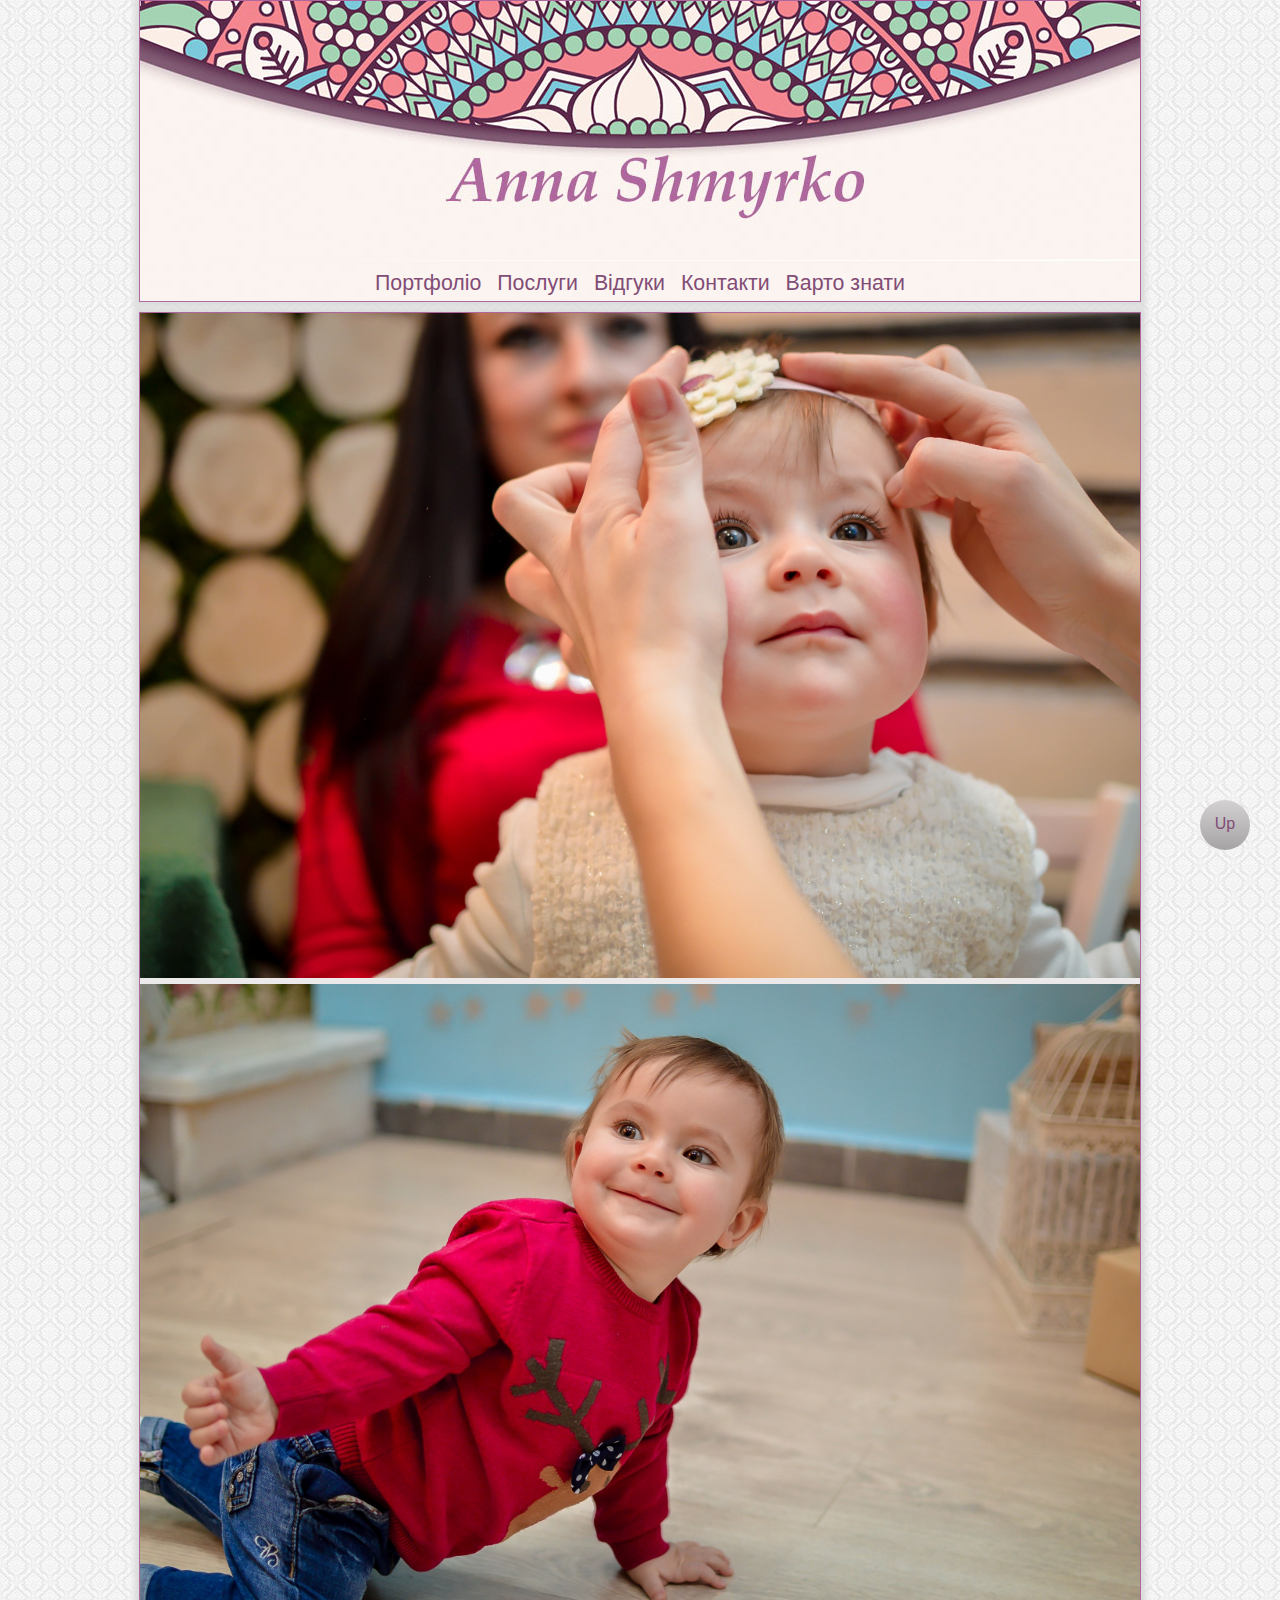
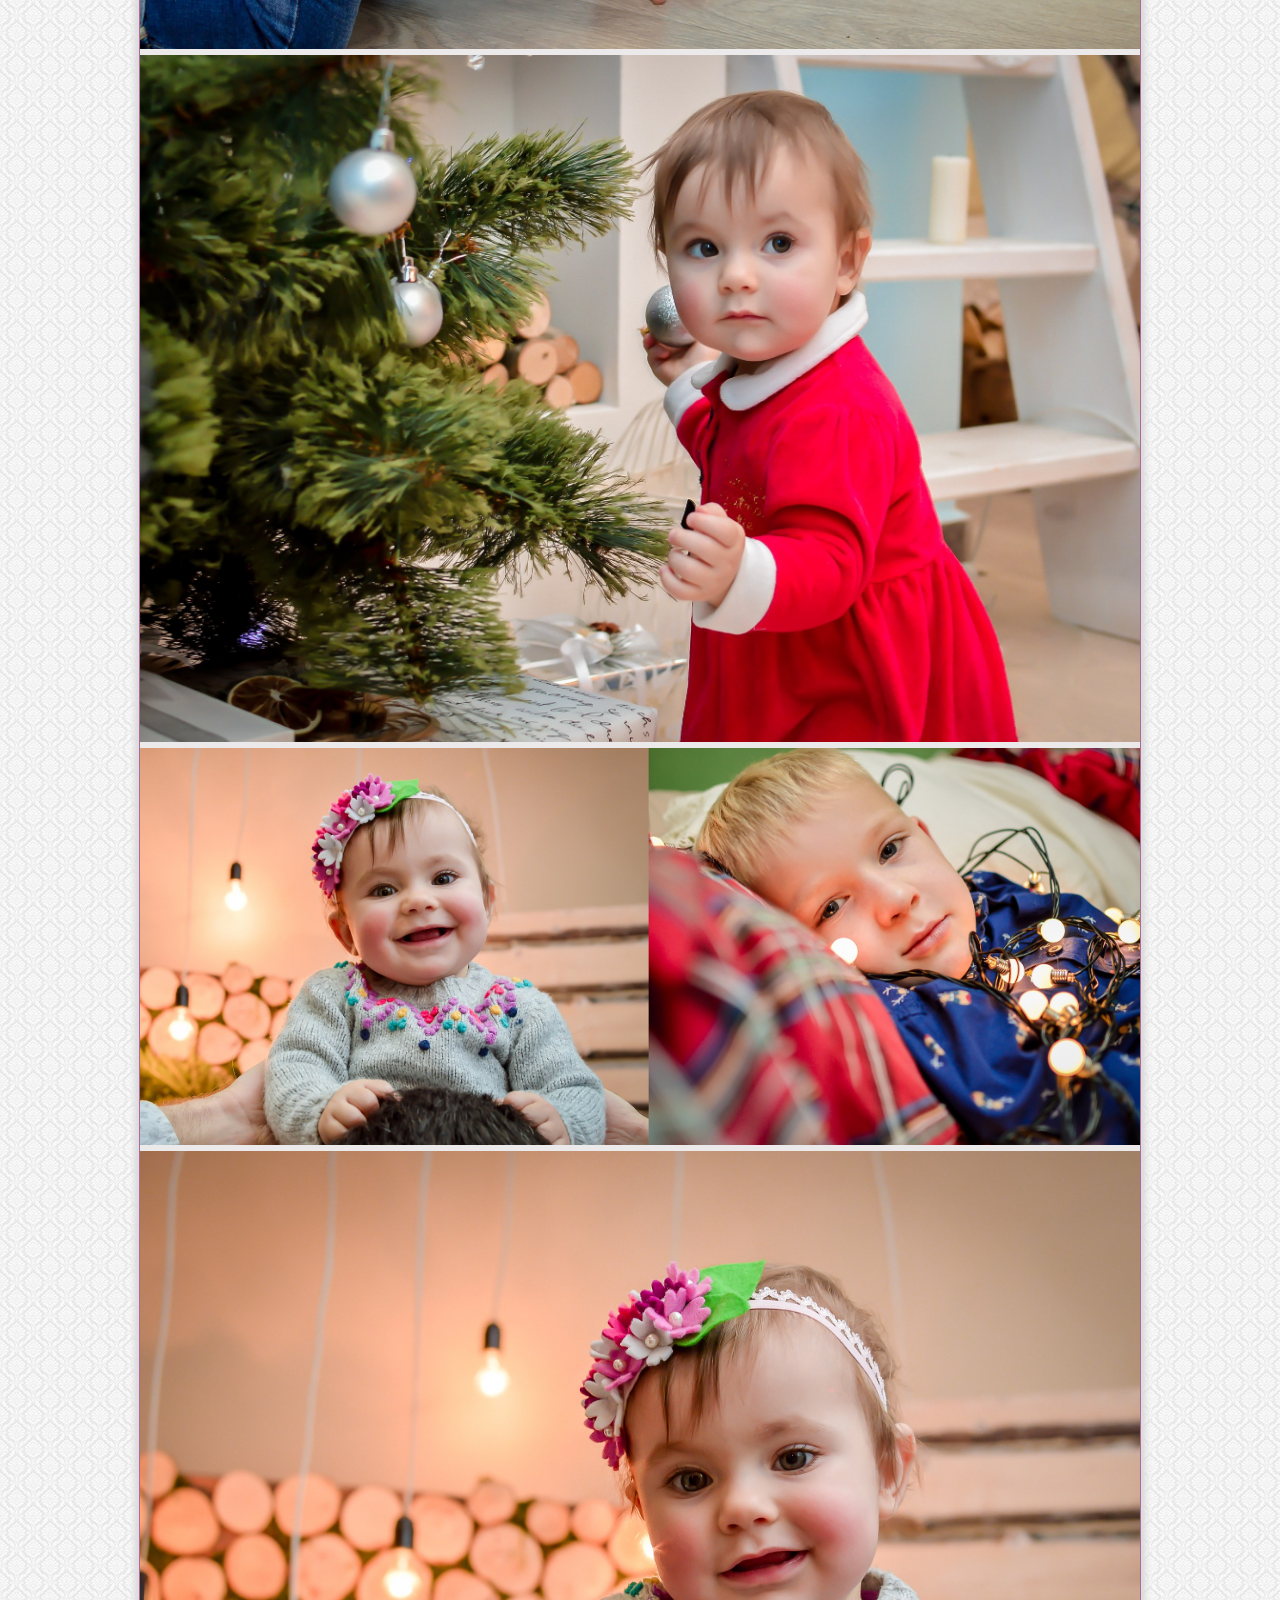
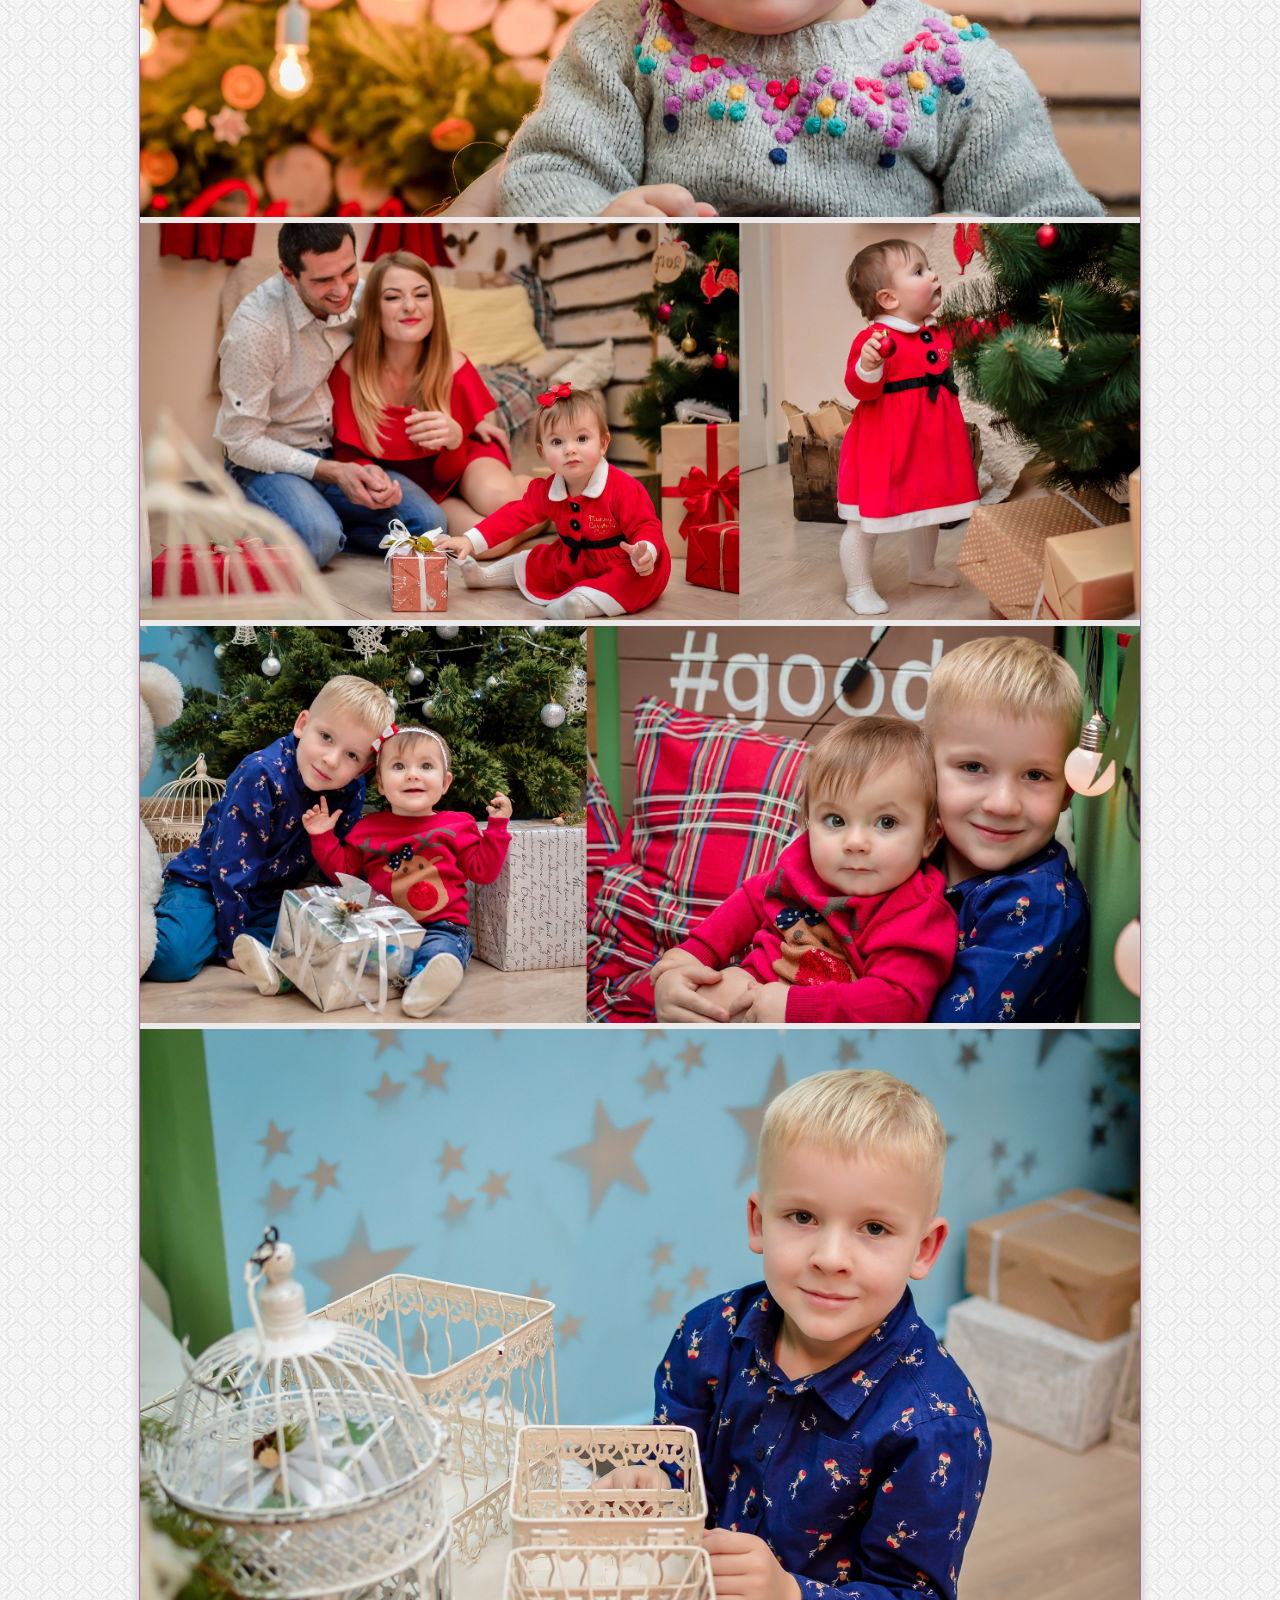
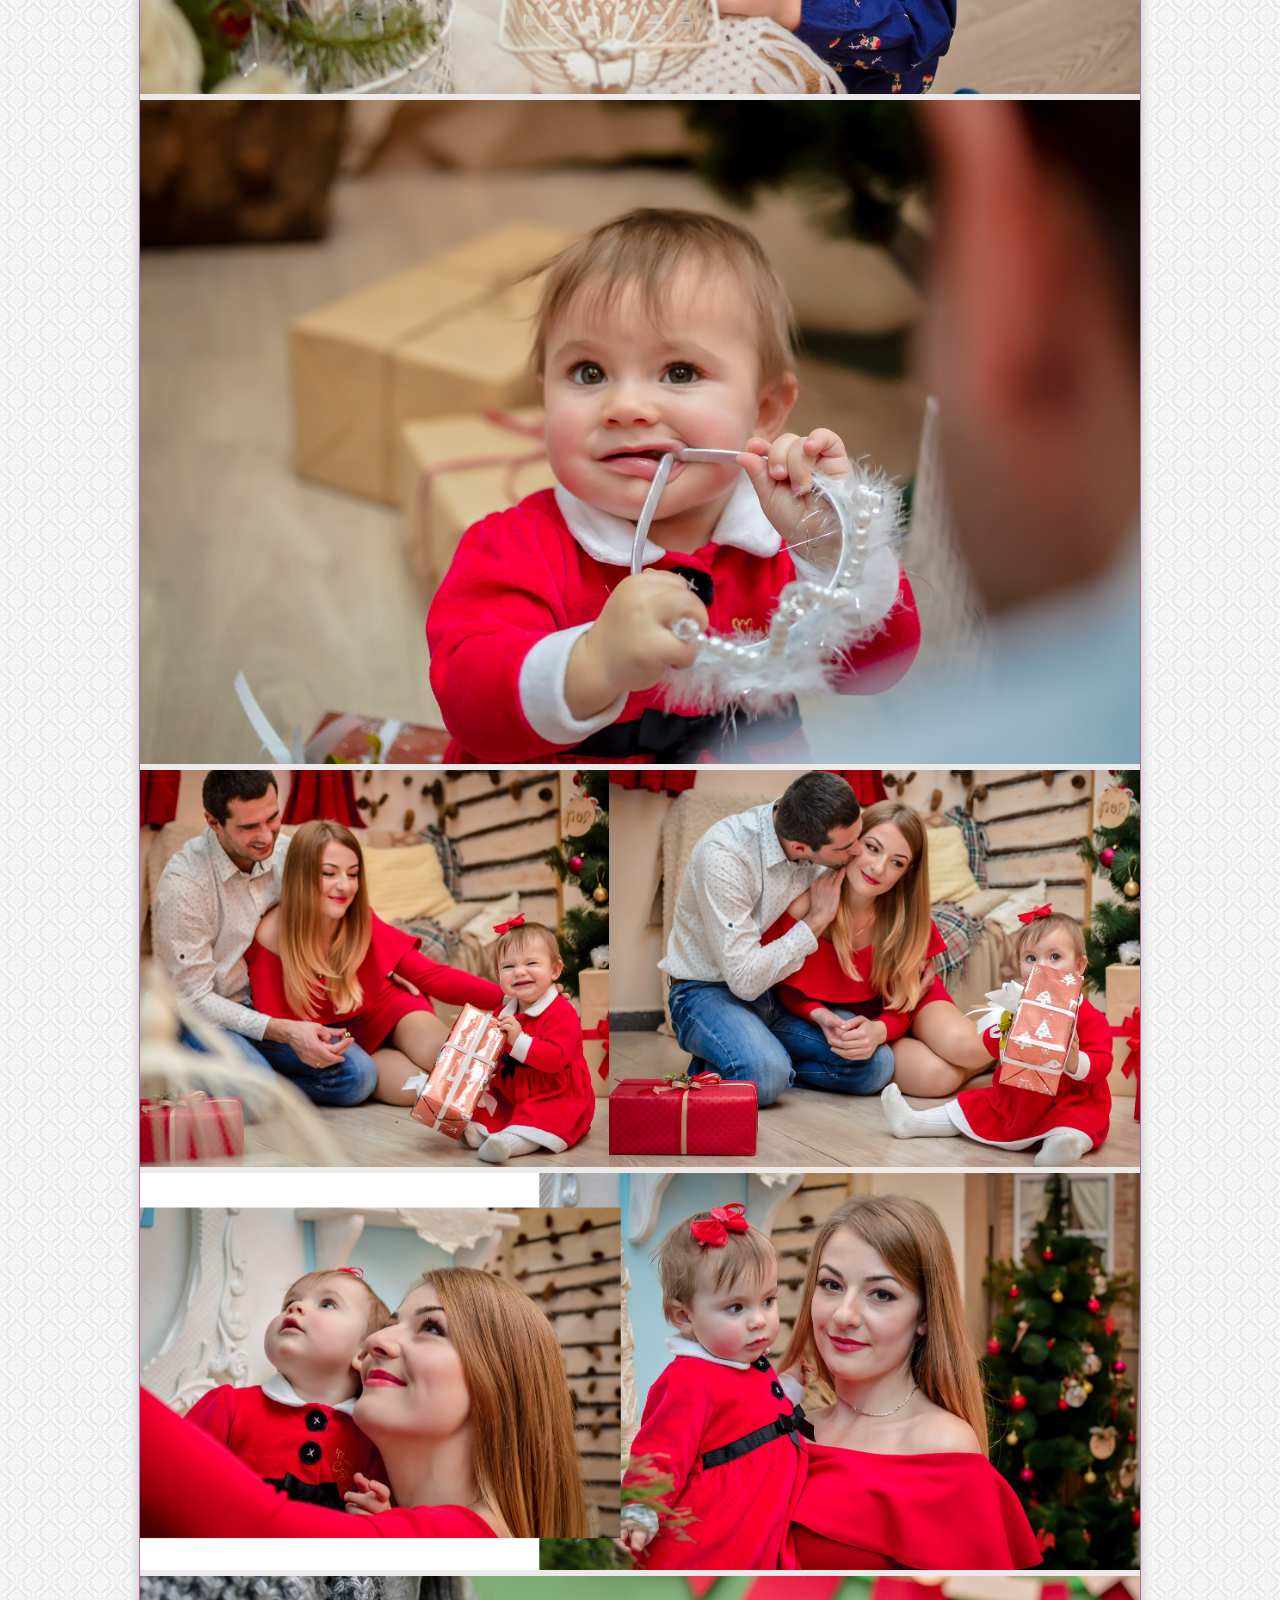
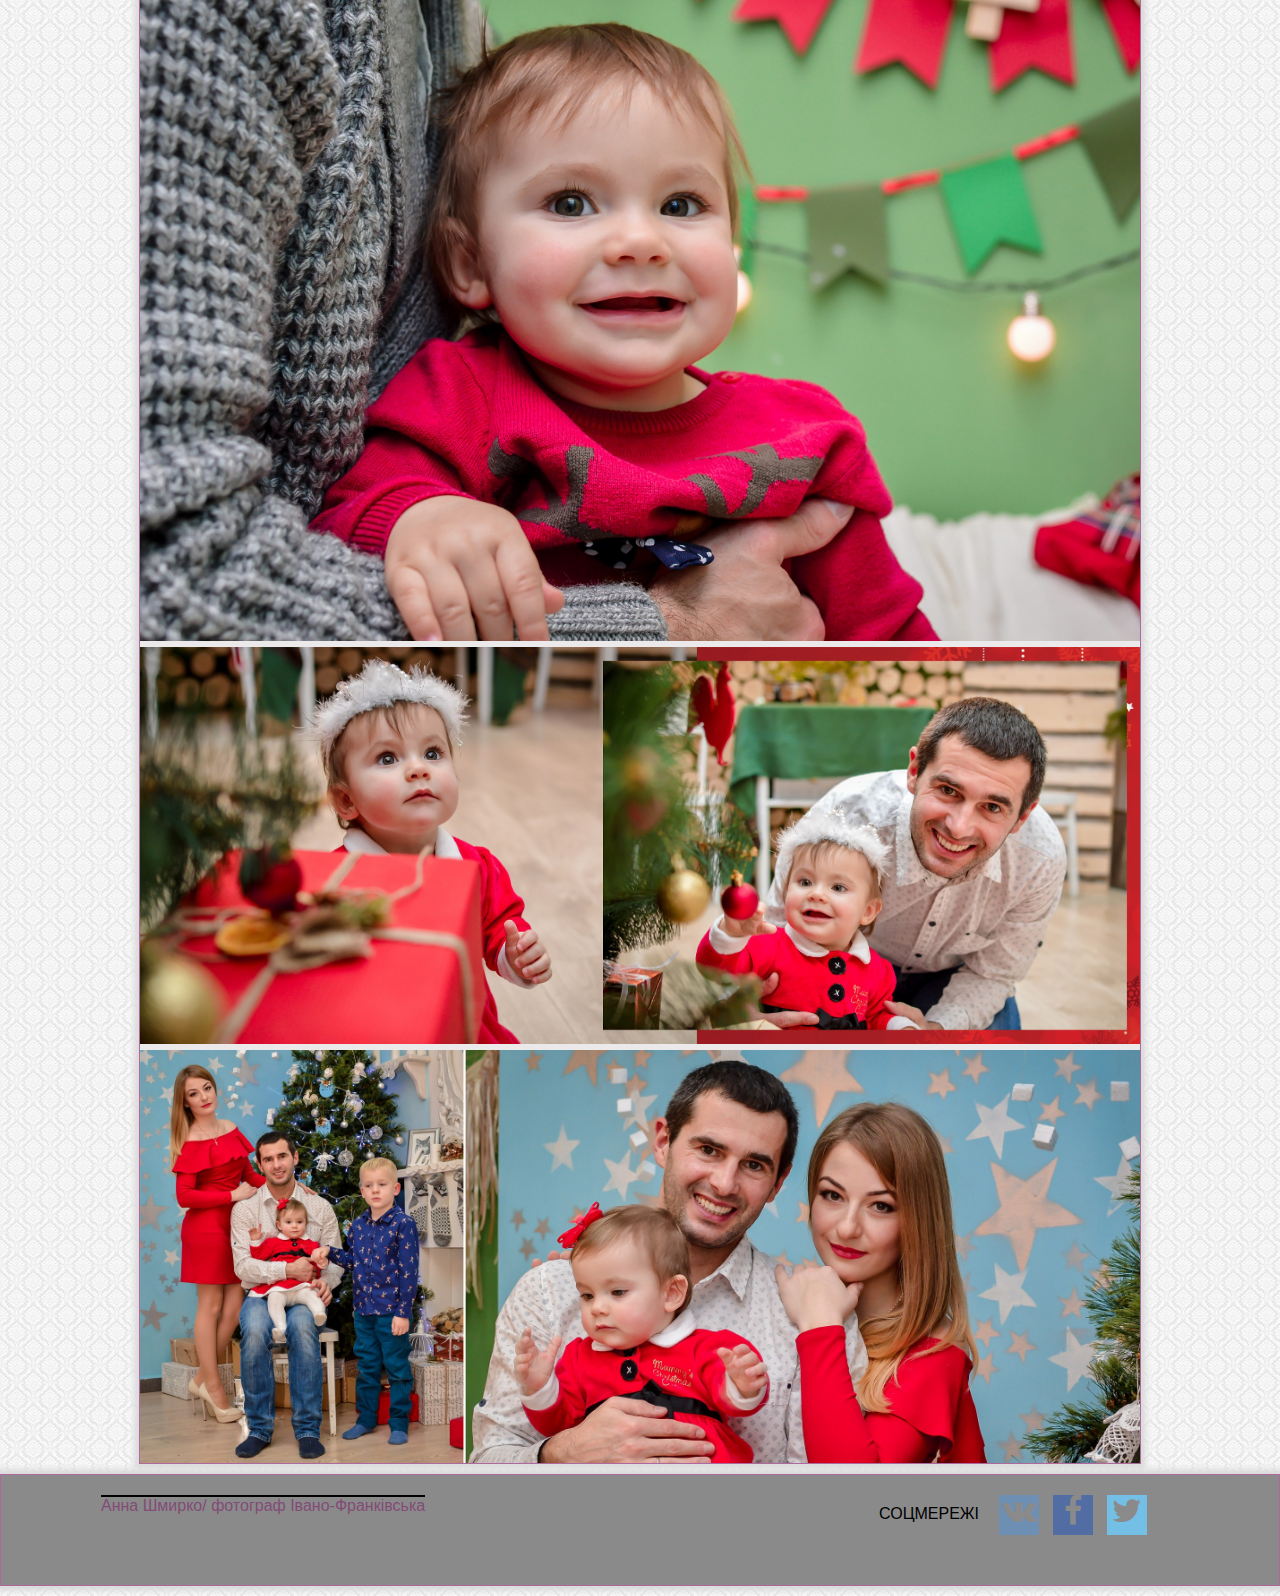
==== pages/album1.html @ c641e680 "new file" ====
<!doctype html>
<html lang="ua">
<head>
	<meta charset="UTF-8">
	<link rel="stylesheet" href="../style.css">
	<link rel="stylesheet" href="../font-awesome-4.7.0/css/font-awesome.min.css">
	<title>Anna Shmyrko - photography</title>
</head>
<body>
	<header id="up">
		<nav class="nav-bar">
			<a href="../index.html">Портфоліо</a>
			<a href="../pages/services.html">Послуги</a>
			<a href="../pages/reviews.html">Відгуки</a>
			<a href="../pages/contacts.html">Контакти</a>
			<a href="../pages/knowledge.html">Варто знати</a>
		</nav>
	</header>
	<main>
		<section class="photos photo-1">
			<img src="../albums/album-1/1.jpg" alt="">
			<img src="../albums/album-1/2.jpg" alt="">
			<img src="../albums/album-1/3.jpg" alt="">
			<img src="../albums/album-1/4.jpg" alt="">
			<img src="../albums/album-1/5.jpg" alt="">
			<img src="../albums/album-1/6.jpg" alt="">
			<img src="../albums/album-1/7.jpg" alt="">
			<img src="../albums/album-1/8.jpg" alt="">
			<img src="../albums/album-1/9.jpg" alt="">
			<img src="../albums/album-1/10.jpg" alt="">
			<img src="../albums/album-1/11.jpg" alt="">
			<img src="../albums/album-1/12.jpg" alt="">
			<img src="../albums/album-1/13.jpg" alt="">
			<img src="../albums/album-1/14.jpg" alt="">
		</section>
	</main>
	<footer>
		<div class="attachment">
			<a href="#up" class="to_up">Up</a>
		</div>
		<p>Анна Шмирко/ фотограф Івано-Франківська</p>
		<!--<nav class="footer-nav-bar">
			<a href="../index.html">Портфоліо</a>
			<a href="../pages/services.html">Послуги</a>
			<a href="../pages/reviews.html">Відгуки</a>
			<a href="../pages/contacts.html">Контакти</a>
			<a href="../pages/knowledge.html">Варто знати</a>
		</nav>-->
		<div class="share">
            <b>Соцмережі</b>
            <a class="social social-vk" href="http://vk.com/htmlacademy"><i class="fa fa-vk fa-2x" aria-hidden="true" ></i></a>
            <a class="social social-fb" href="http://www.facebook.com/htmlacademy"><i class="fa fa-facebook fa-2x" aria-hidden="true"></i></a>
            <a class="social social-tw" href="http://twitter.com/htmlacademy_ru"><i class="fa fa-twitter fa-2x" aria-hidden="true"></i></a>
		</div>
	</footer>
</body>
</html>
---- style.css ----
body{
	margin:0;
	padding:0;
	font-family:"Bookman Old Style", sans-serif;
	font-size:16pt;
	background-image:url("images/background1.jpg");
	background-repeat:repeat;
}

header{
	width:1000px;
	height:300px;
	margin:0 auto;
	border:1px solid #ae689e;
	box-shadow: 0 0 5px 5px #DCDCDC;
	background:url("images/header2.jpg") no-repeat;
}

a{
	text-decoration:none;
	margin-right:10px;
	color:#814c75;
}

a:last-child{
	margin-right:0;
}

a:hover,
a:active{
	color:#8b8a8b;
}

.nav-bar{
	margin-top:270px;
	text-align:center;
}

.albums,
.service,
.photos,
.review,
.contact{
	width:1000px;
	margin:10px auto;
	border:1px solid #ae689e;
	box-shadow: 0 0 5px 5px #DCDCDC;
	background-color:#ece9eb;
	
}

.albums{
	height:870px;
}

.service{
	height:900px;
}

.photo-1{
	height:7550px;
}

.photo-2{
	height:3620px;
}

.photo-3{
	height:7430px;
}

.photo-4{
	height:1050px;
}

.photo-5{
	height:10560px;
}

.photo-6{
	height:11065px;
}

.review{
	height:350px;
}

.contact{
	height:150px;
	text-align:center;
}

.review form{
	margin:0;
	padding:0;
	padding:20px 20px;
	line-height:1.5;
	color:#ae689e;
	font-size:14pt;
}
.review fieldset{
	width:500px;
	margin:0 auto;
	color:#8b8a8b;
}
.photos img{
	width:1000px;
}
.albums figure a:hover,
.albums figure a:active{
	filter:opacity(0.5);
}

figure{
	width:300px;
	min-height:100px;
	padding: 5px;
	display:block;
	float:left;
	border: 2px solid #ae689e;
	margin:10px;
}

figure:nth-child(3n){
	margin-right:0;
}

figcaption{
	font-size:12pt;
	color:#ae689e;
	text-align:center;
	filter:drop-shadow(0px 0px 10px black);
}
.clearfix::after{
	content:"";
	display:table;
	clear:both;
}
footer{
	/*width:1000px;*/
	min-height:70px;
	margin:10px auto;
	padding:20px 0;
	border:1px solid #ae689e;
	box-shadow: 0 0 5px 5px #DCDCDC;
	background-color:#8b8a8b;
	font-size:12pt;
}

footer p{
	display:block;
	float:left;
	color:#814c75;
	margin:0;
	margin-left:100px;
}

footer p:nth-child(2){
	border-top:2px solid black;
	text-align:center;
}

/*.footer-nav-bar{
	margin:0;
	display:block;
	float:right;
	margin-right:100px;
}*/
.services{

}
.service h2,
.contact h2{
	margin:0;
	padding:0;
	font-size:14pt;
	color:#ae689e;
	padding: 15px 10px;
	text-align:center;
	border-bottom:2px solid silver;
}

.service p,
.contact p{
	margin:0;
	padding:0;
	font-size:12pt;
	color:black;
	padding:10px 10px;
}

.service ul{
	margin:0;
	padding:0;
	font-size:12pt;
	color:black;
	padding:10px 30px;
}

.to_up{
	width:50px;
	height:50px;
	background-image:linear-gradient(#d4d1d3,#a5a3a4);
	position:fixed;
	bottom:50px;
	right:30px;
	border-radius:50%;
	text-align:center;
	vertical-align:middle;
	line-height:3;
}

.share {
	width:300px;
    margin:0;
	display:block;
	float:right;
	margin-right:100px;
	color:#8b8a8b;
}
.share  a{
	color:#8b8a8b;
}
.share b {
    margin-right: 15px;
    font-weight: normal;
    text-transform: uppercase;
    color: black;
}

.social {
    display: inline-block;
    width: 40px;
    height: 40px;
    margin-right: 10px;
    vertical-align: middle;
	text-align:center;
}

.social-vk {
    background-color: #6d8fb3;
}

.social-fb {
    background-color: #526da3;
}

.social-tw {
    background-color: #73bfe6;
}
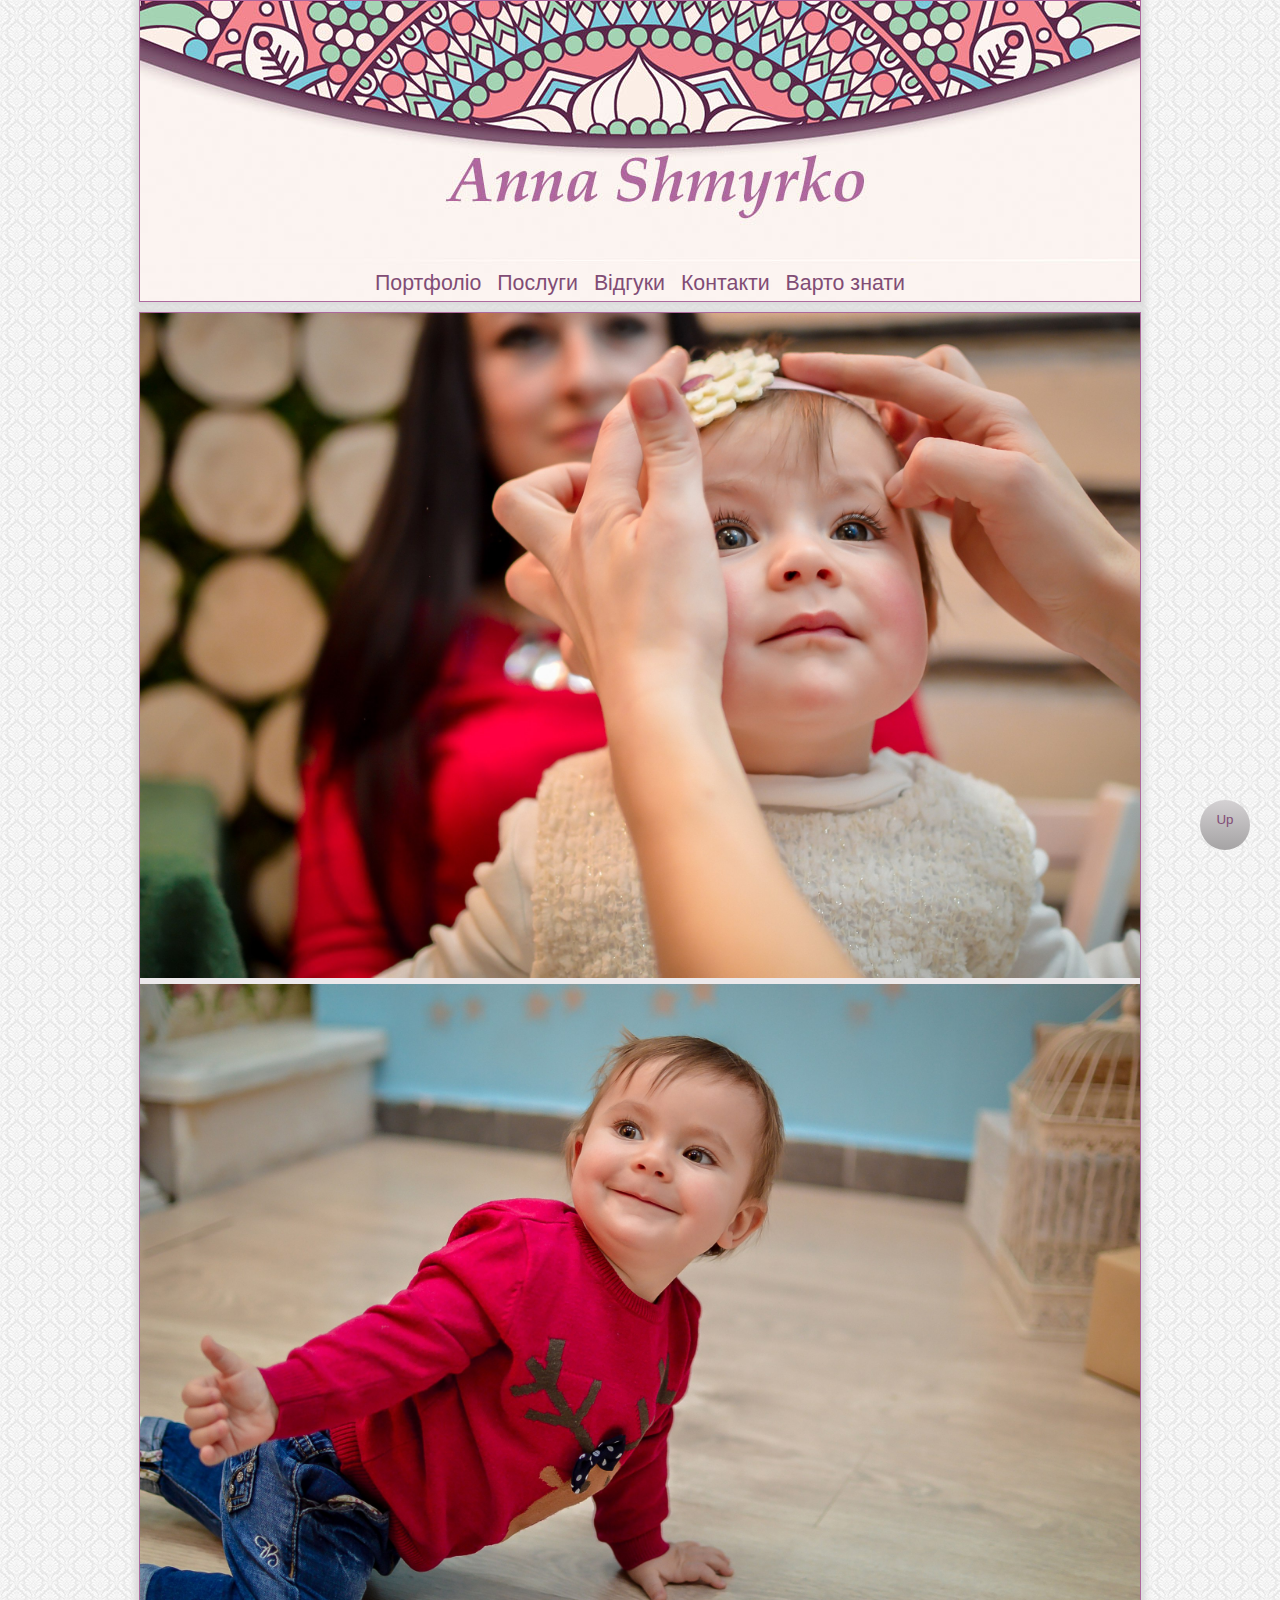
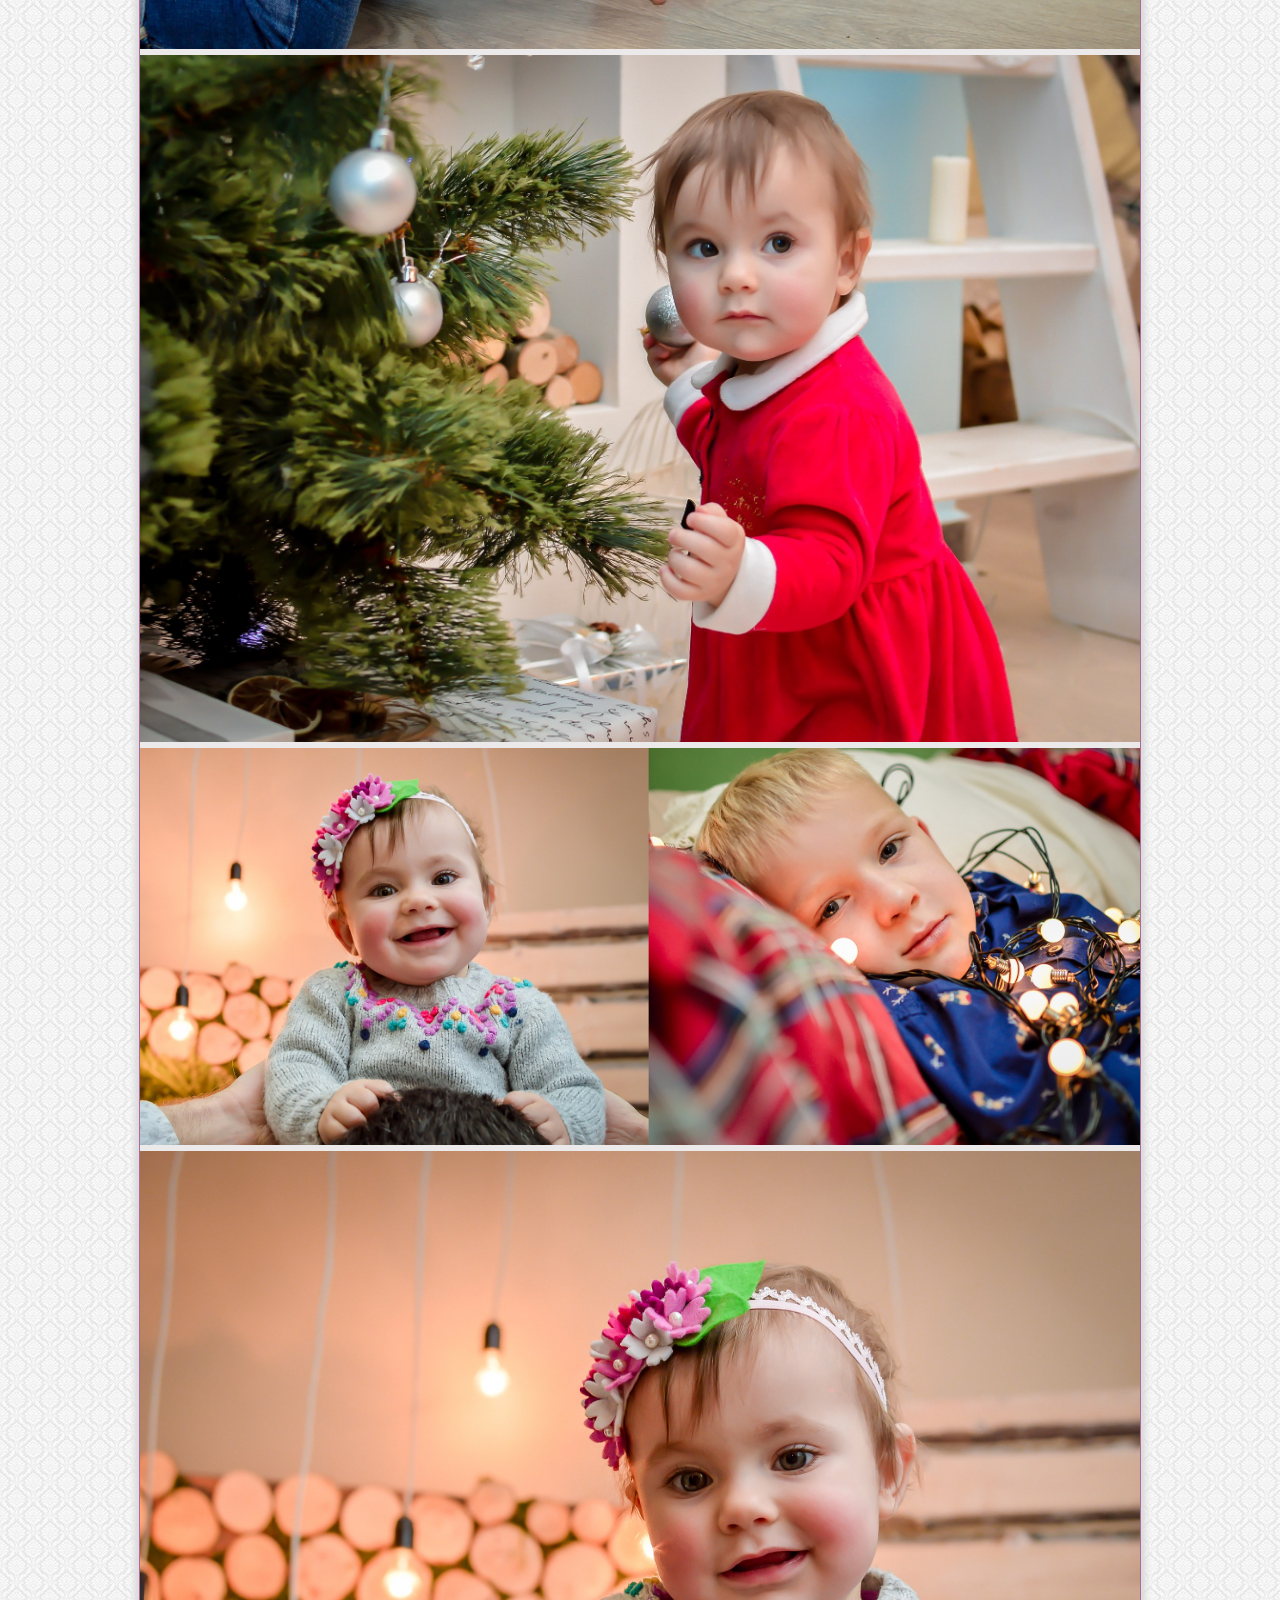
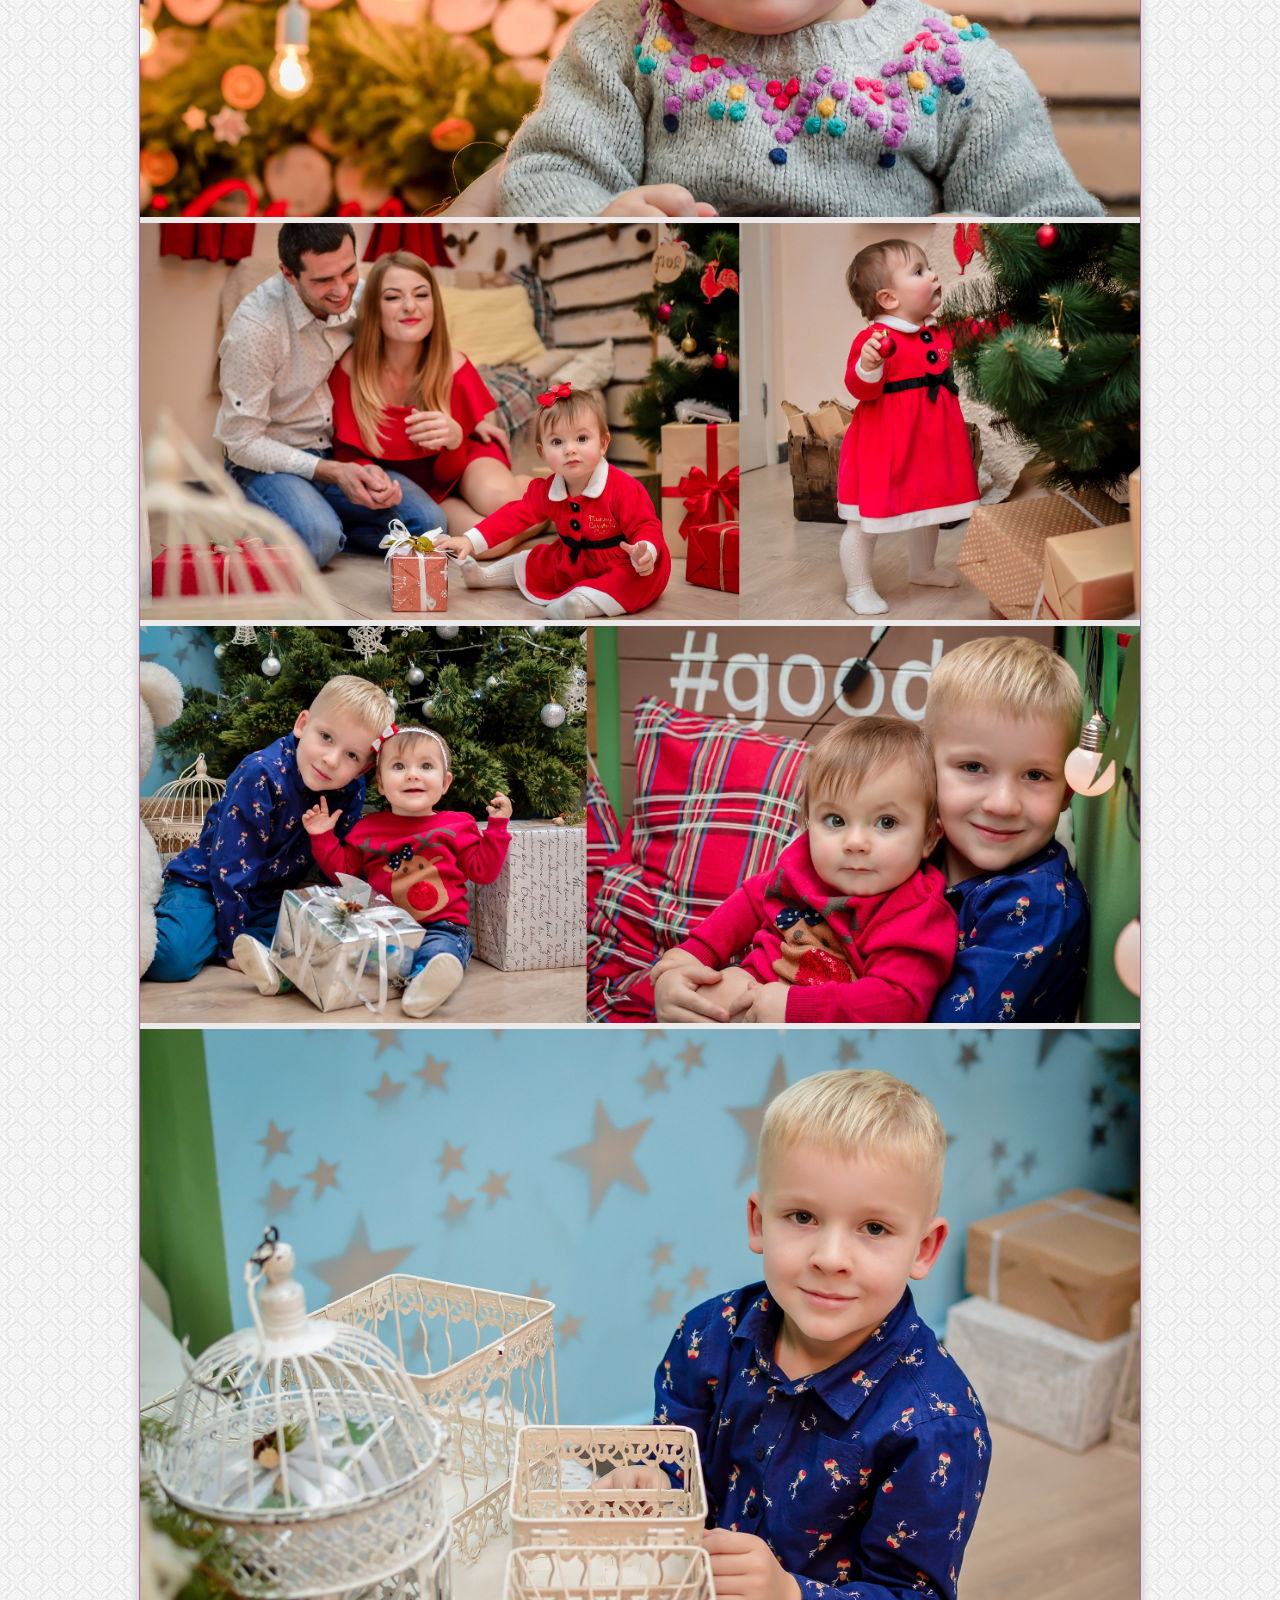
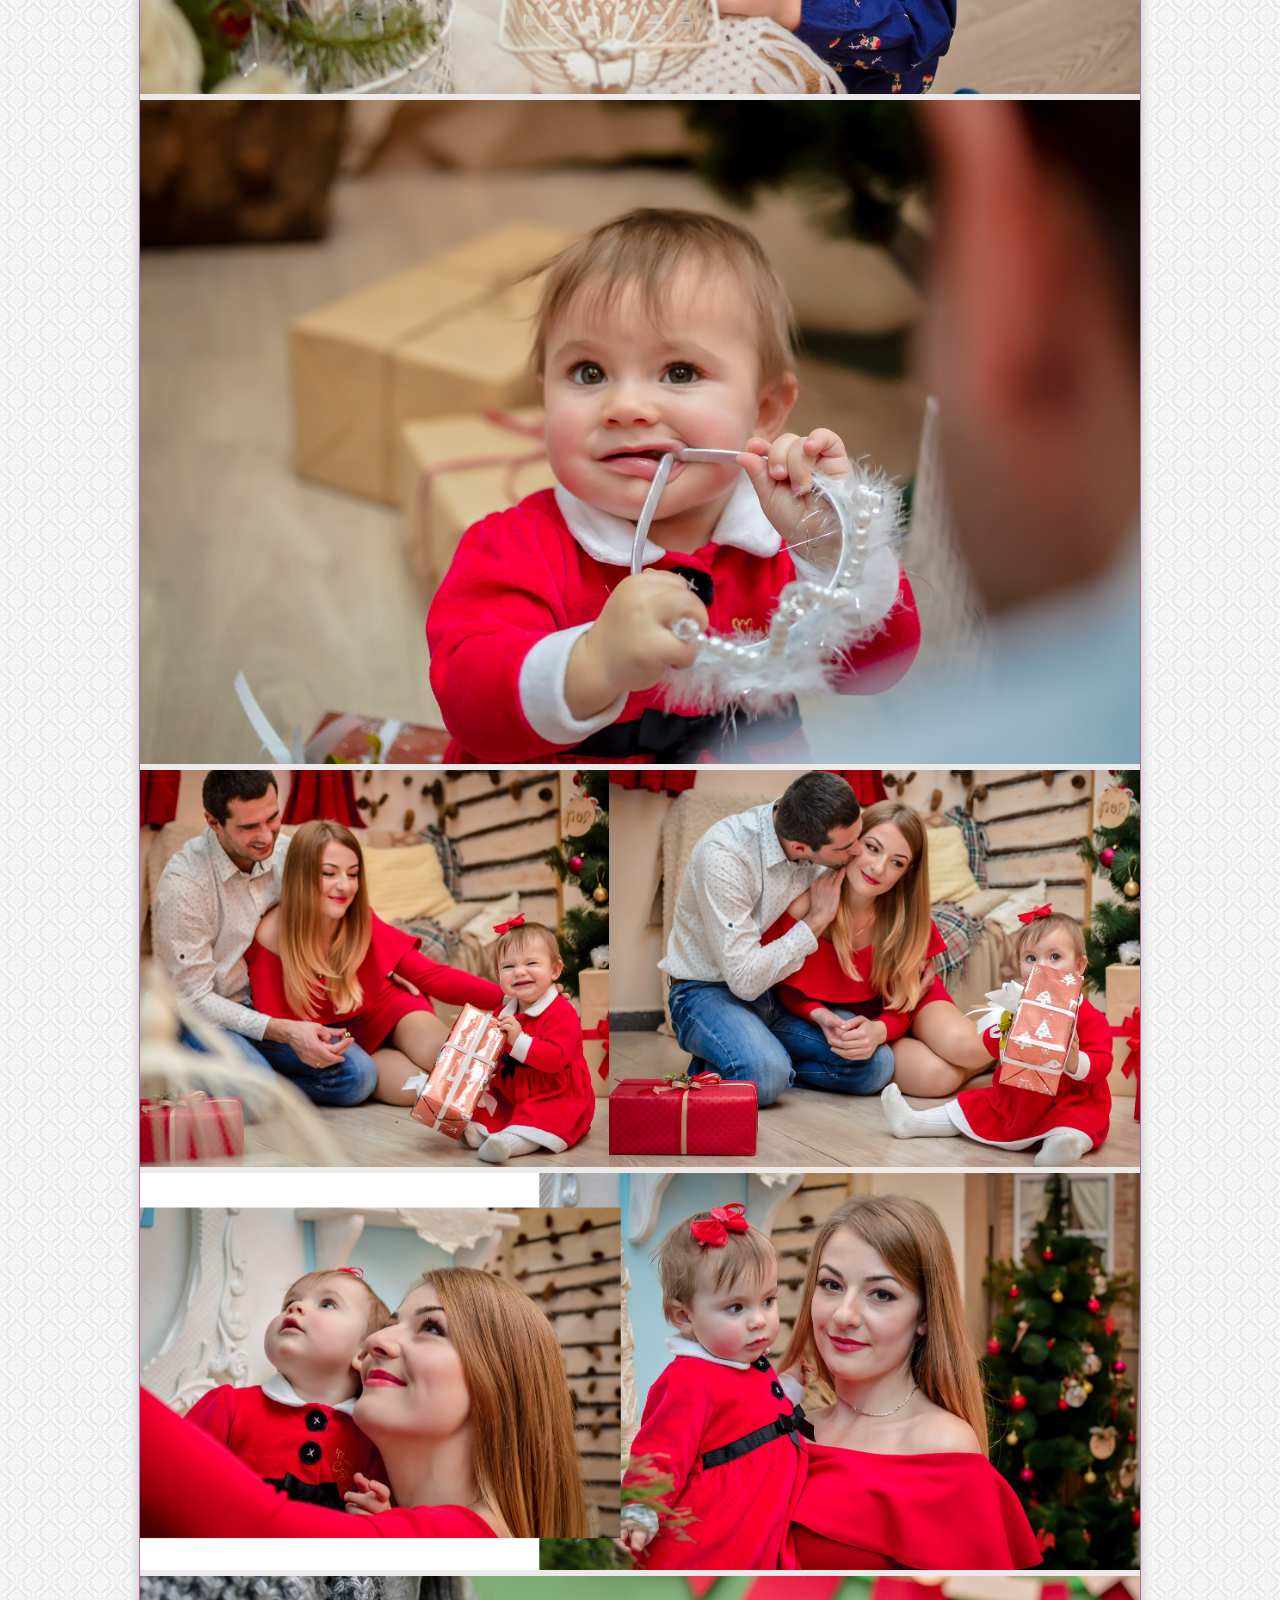
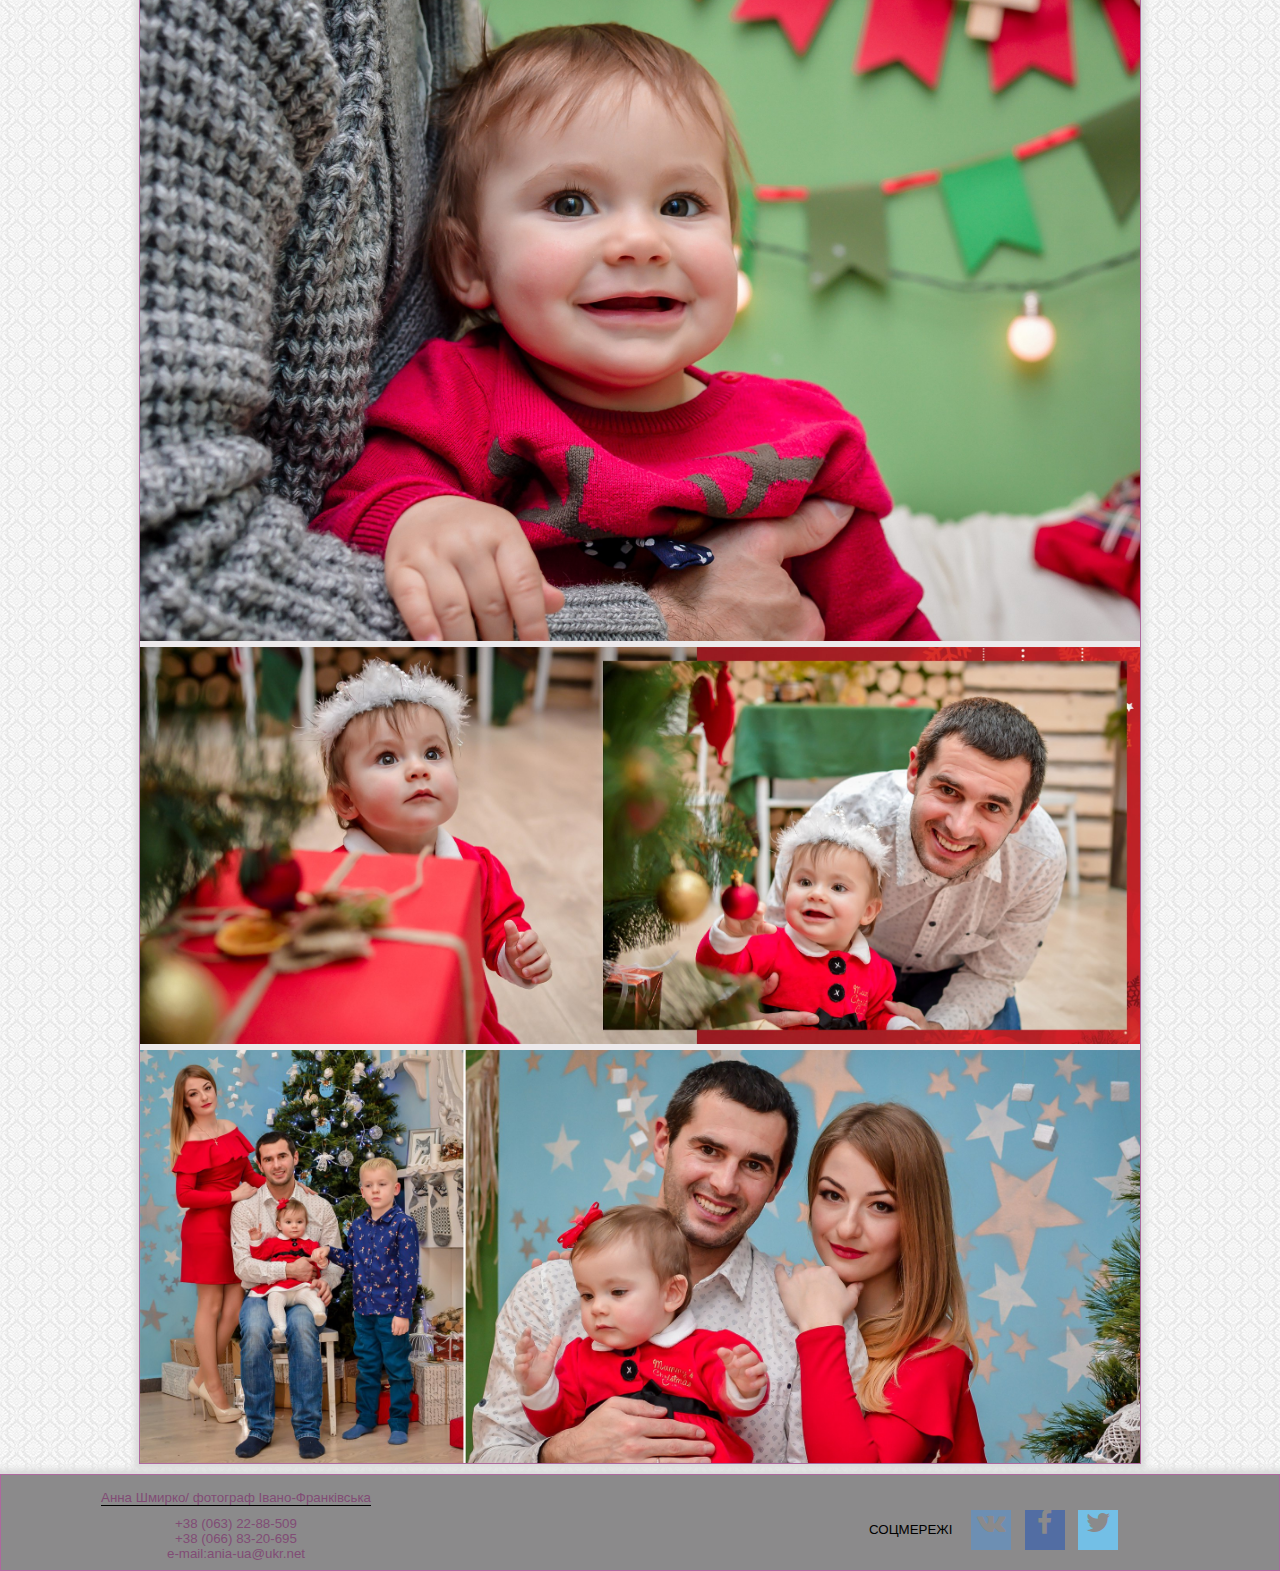
==== commit 61234f1b: "new version" ====
--- a/pages/album1.html
+++ b/pages/album1.html
@@ -38,18 +38,24 @@
 		<div class="attachment">
 			<a href="#up" class="to_up">Up</a>
 		</div>
+		<div class="about">
 		<p>Анна Шмирко/ фотограф Івано-Франківська</p>
-		<!--<nav class="footer-nav-bar">
-			<a href="../index.html">Портфоліо</a>
-			<a href="../pages/services.html">Послуги</a>
-			<a href="../pages/reviews.html">Відгуки</a>
-			<a href="../pages/contacts.html">Контакти</a>
-			<a href="../pages/knowledge.html">Варто знати</a>
-		</nav>-->
-		<div class="share">
+			<p>+38 (063) 22-88-509 <br>
+			+38 (066) 83-20-695 <br>
+			e-mail:ania-ua@ukr.net
+			</p>
+		</div>
+	<!--<nav class="footer-nav-bar">
+		<a href="index.html">Портфоліо</a>
+		<a href="pages/services.html">Послуги</a>
+		<a href="pages/reviews.html">Відгуки</a>
+		<a href="pages/contacts.html">Контакти</a>
+		<a href="pages/knowledge.html">Варто знати</a>
+	</nav>-->
+	    <div class="share">
             <b>Соцмережі</b>
-            <a class="social social-vk" href="http://vk.com/htmlacademy"><i class="fa fa-vk fa-2x" aria-hidden="true" ></i></a>
-            <a class="social social-fb" href="http://www.facebook.com/htmlacademy"><i class="fa fa-facebook fa-2x" aria-hidden="true"></i></a>
+            <a class="social social-vk" href="https://vk.com/id12258633"><i class="fa fa-vk fa-2x" aria-hidden="true" ></i></a>
+            <a class="social social-fb" href="https://www.facebook.com/profile.php?id=100001272096083&fref=ts"><i class="fa fa-facebook fa-2x" aria-hidden="true"></i></a>
             <a class="social social-tw" href="http://twitter.com/htmlacademy_ru"><i class="fa fa-twitter fa-2x" aria-hidden="true"></i></a>
 		</div>
 	</footer>
--- a/style.css
+++ b/style.css
@@ -1,6 +1,8 @@
+*{
+	margin:0;
+	padding:0;
+}
 body{
-	margin:0;
-	padding:0;
 	font-family:"Bookman Old Style", sans-serif;
 	font-size:16pt;
 	background-image:url("images/background1.jpg");
@@ -16,6 +18,7 @@
 	background:url("images/header2.jpg") no-repeat;
 }
 
+
 a{
 	text-decoration:none;
 	margin-right:10px;
@@ -40,7 +43,7 @@
 .service,
 .photos,
 .review,
-.contact{
+.about_contacts{
 	width:1000px;
 	margin:10px auto;
 	border:1px solid #ae689e;
@@ -82,12 +85,13 @@
 }
 
 .review{
-	height:350px;
-}
-
-.contact{
-	height:150px;
-	text-align:center;
+	height:550px;
+}
+
+.about_contacts{
+	height:500px;
+	text-align:center;
+	margin-bottom:50px;
 }
 
 .review form{
@@ -100,7 +104,7 @@
 }
 .review fieldset{
 	width:500px;
-	margin:0 auto;
+	margin:50px auto;
 	color:#8b8a8b;
 }
 .photos img{
@@ -138,26 +142,26 @@
 }
 footer{
 	/*width:1000px;*/
-	min-height:70px;
-	margin:10px auto;
-	padding:20px 0;
+	min-height:85px;
+	padding:5px 100px;
 	border:1px solid #ae689e;
 	box-shadow: 0 0 5px 5px #DCDCDC;
 	background-color:#8b8a8b;
-	font-size:12pt;
-}
-
-footer p{
+	font-size:10pt;
+}
+
+.about{
 	display:block;
 	float:left;
 	color:#814c75;
-	margin:0;
-	margin-left:100px;
-}
-
+}
+footer p{
+	padding-top:10px;
+}
 footer p:nth-child(2){
-	border-top:2px solid black;
-	text-align:center;
+	border-top:1px solid black;
+	text-align:center;
+	
 }
 
 /*.footer-nav-bar{
@@ -166,11 +170,9 @@
 	float:right;
 	margin-right:100px;
 }*/
-.services{
-
-}
+
 .service h2,
-.contact h2{
+.about_contacts h2{
 	margin:0;
 	padding:0;
 	font-size:14pt;
@@ -185,7 +187,7 @@
 	margin:0;
 	padding:0;
 	font-size:12pt;
-	color:black;
+	color:#8b8a8b;
 	padding:10px 10px;
 }
 
@@ -215,7 +217,8 @@
     margin:0;
 	display:block;
 	float:right;
-	margin-right:100px;
+	margin-right:10px;
+	margin-top:30px;
 	color:#8b8a8b;
 }
 .share  a{
@@ -247,4 +250,67 @@
 
 .social-tw {
     background-color: #73bfe6;
-}+}
+/*for reviews*/
+
+.comment {
+    position: relative;
+    margin-top: 30px; 
+    margin-right: 20px;
+    margin-left: 50px;
+	padding-bottom:50px;
+	border-bottom:1px solid black;
+	font-size:12pt;
+}
+
+.comment-avatar {
+    position: absolute;
+    top: 0;
+    left: -40px;
+    width: 70px;
+    height: 70px;
+    background: #7f8c8c url("images/avatar.png") no-repeat;
+	background-size:70px;
+}
+
+.comment-author {
+    margin-bottom: 5px;
+    padding-left: 45px;
+    padding-right: 20px;
+    font-weight: bold;
+}
+
+.comment-text {
+    padding: 12px;
+    padding-left: 45px;
+    background-color: #f8f8f8;
+    border-bottom: 5px solid #e5e6e6;
+}
+
+.comment-date {
+    margin-top: 5px;
+    font-size: 12px;
+    color: #bdc3c7;
+}
+
+.comment-reply {
+    position: absolute;
+    top: 0;
+    right: 0;
+    width: 15px;
+    height: 15px;
+    background: url("/assets/course14/reply.png") no-repeat 0 0;
+}
+
+.contact{
+	width:900px;
+	display:flex;
+	justify-content: space-around;
+	margin-top:50px;	
+}
+
+.contact img{
+	border-radius:30px;
+	box-shadow:10px 0 5px 5px silver;
+	
+}
